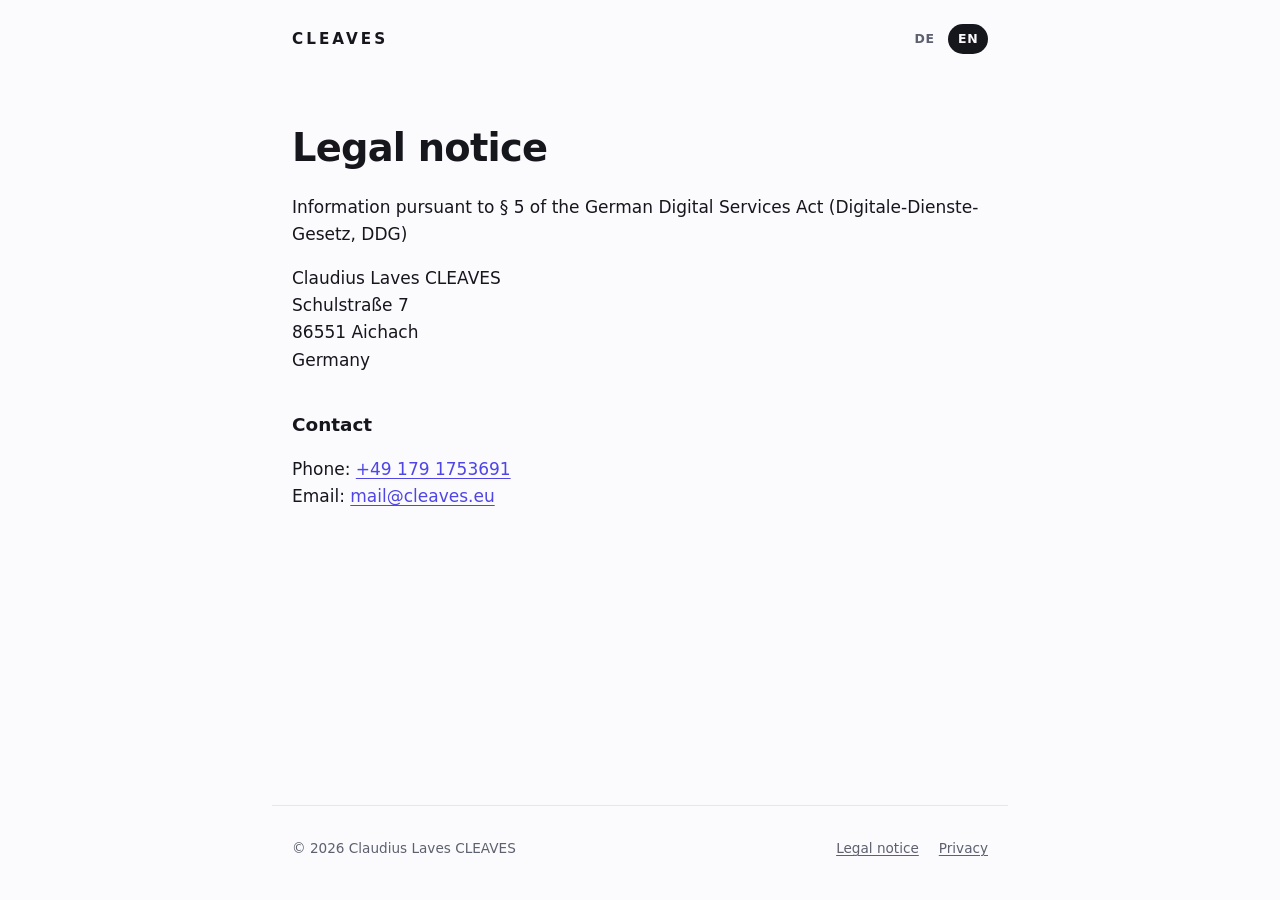
==== en/legal-notice/index.html @ b99dcbfd "Deploy 2aed388" ====
<!doctype html><html lang=en><head><meta charset=utf-8><meta name=viewport content="width=device-width,initial-scale=1"><title>Legal notice · CLEAVES</title><link rel=alternate hreflang=de href=https://www.cleaves.eu/de/impressum/><link rel=alternate hreflang=en href=https://www.cleaves.eu/en/legal-notice/><link rel=icon href=/favicon.svg type=image/svg+xml><link rel=stylesheet href=/css/main.min.72bade9b04f316ee5bf85beaa324b94a5d3fc0f952de2b952deb7112d5f4a98f.css integrity="sha256-crremwTzFu5b+FvqoyS5Sl0/wPlS3iuVLetxEtX0qY8="></head><body><header class="site-header wrap"><a class=wordmark href=/en/>CLEAVES</a><nav class=lang aria-label=Language><a href=/de/impressum/ hreflang=de lang=de title=Deutsch>DE</a>
<span aria-current=true>EN</span></nav></header><main class=wrap><article class=page><header><h1>Legal notice</h1></header><div class=prose><p>Information pursuant to § 5 of the German Digital Services Act (Digitale-Dienste-Gesetz, DDG)</p><p>Claudius Laves CLEAVES<br>Schulstraße 7<br>86551 Aichach<br>Germany</p><h2 id=contact>Contact</h2><p>Phone: <a href=tel:+491791753691>+49 179 1753691</a><br>Email: <a href=mailto:mail@cleaves.eu>mail@cleaves.eu</a></p></div></article></main><footer class="site-footer wrap"><span>© 2026 Claudius Laves CLEAVES</span><nav><a href=/en/legal-notice/>Legal notice</a><a href=/en/privacy/>Privacy</a></nav></footer></body></html>
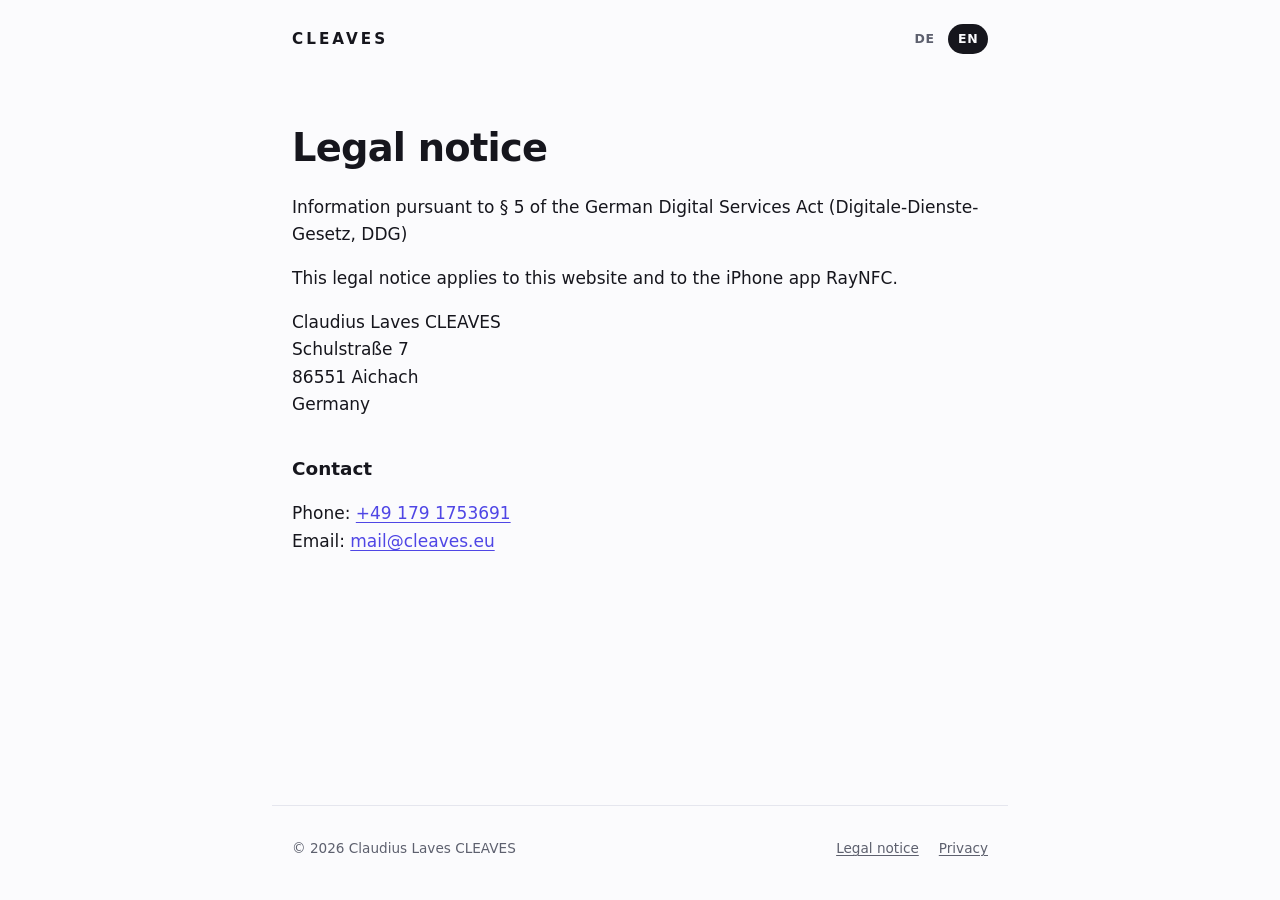
==== commit e7794c49: "Deploy f17fef6" ====
--- a/en/legal-notice/index.html
+++ b/en/legal-notice/index.html
@@ -1,2 +1,2 @@
 <!doctype html><html lang=en><head><meta charset=utf-8><meta name=viewport content="width=device-width,initial-scale=1"><title>Legal notice · CLEAVES</title><link rel=alternate hreflang=de href=https://www.cleaves.eu/de/impressum/><link rel=alternate hreflang=en href=https://www.cleaves.eu/en/legal-notice/><link rel=icon href=/favicon.svg type=image/svg+xml><link rel=stylesheet href=/css/main.min.72bade9b04f316ee5bf85beaa324b94a5d3fc0f952de2b952deb7112d5f4a98f.css integrity="sha256-crremwTzFu5b+FvqoyS5Sl0/wPlS3iuVLetxEtX0qY8="></head><body><header class="site-header wrap"><a class=wordmark href=/en/>CLEAVES</a><nav class=lang aria-label=Language><a href=/de/impressum/ hreflang=de lang=de title=Deutsch>DE</a>
-<span aria-current=true>EN</span></nav></header><main class=wrap><article class=page><header><h1>Legal notice</h1></header><div class=prose><p>Information pursuant to § 5 of the German Digital Services Act (Digitale-Dienste-Gesetz, DDG)</p><p>Claudius Laves CLEAVES<br>Schulstraße 7<br>86551 Aichach<br>Germany</p><h2 id=contact>Contact</h2><p>Phone: <a href=tel:+491791753691>+49 179 1753691</a><br>Email: <a href=mailto:mail@cleaves.eu>mail@cleaves.eu</a></p></div></article></main><footer class="site-footer wrap"><span>© 2026 Claudius Laves CLEAVES</span><nav><a href=/en/legal-notice/>Legal notice</a><a href=/en/privacy/>Privacy</a></nav></footer></body></html>+<span aria-current=true>EN</span></nav></header><main class=wrap><article class=page><header><h1>Legal notice</h1></header><div class=prose><p>Information pursuant to § 5 of the German Digital Services Act (Digitale-Dienste-Gesetz, DDG)</p><p>This legal notice applies to this website and to the iPhone app RayNFC.</p><p>Claudius Laves CLEAVES<br>Schulstraße 7<br>86551 Aichach<br>Germany</p><h2 id=contact>Contact</h2><p>Phone: <a href=tel:+491791753691>+49 179 1753691</a><br>Email: <a href=mailto:mail@cleaves.eu>mail@cleaves.eu</a></p></div></article></main><footer class="site-footer wrap"><span>© 2026 Claudius Laves CLEAVES</span><nav><a href=/en/legal-notice/>Legal notice</a><a href=/en/privacy/>Privacy</a></nav></footer></body></html>
